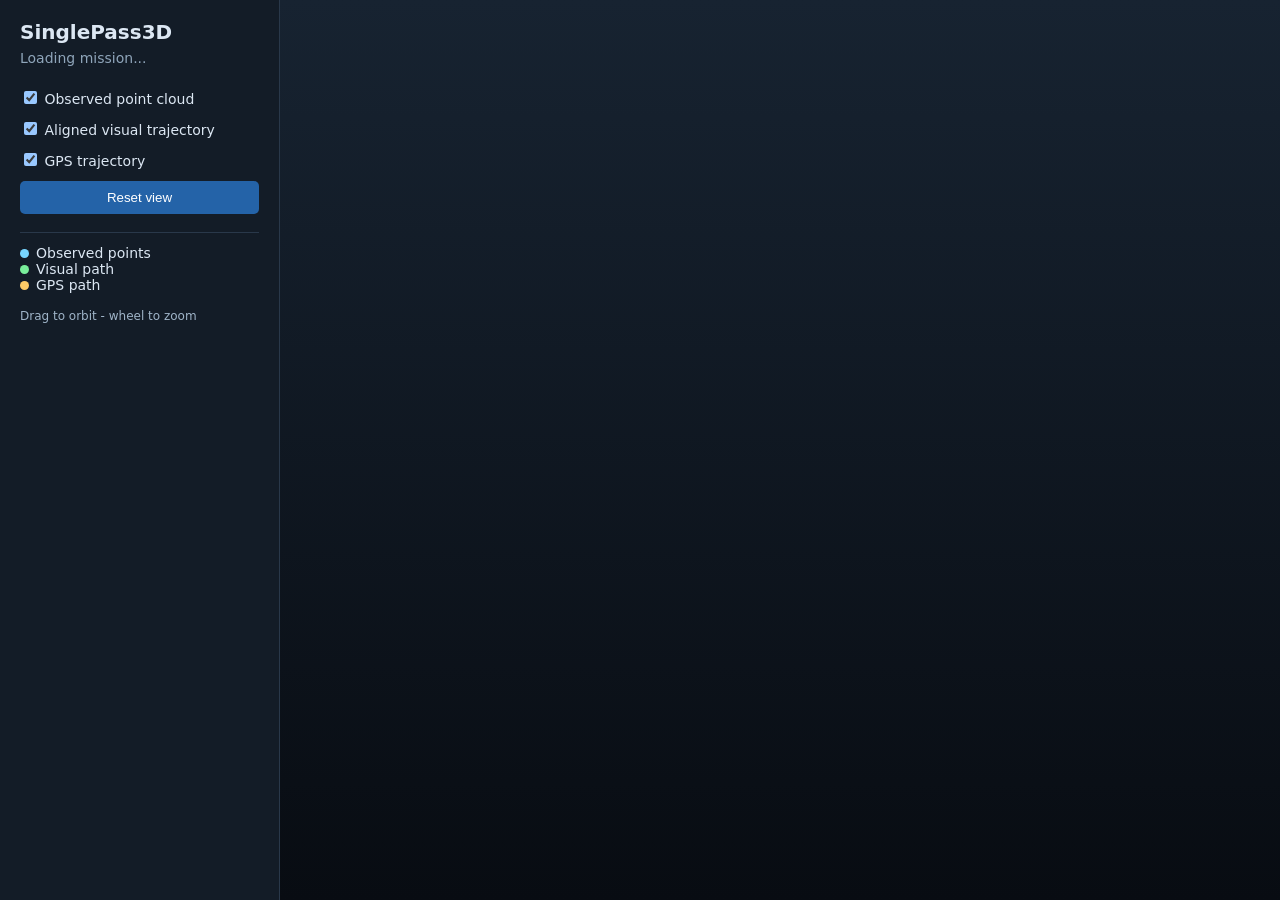
==== src/singlepass3d/viewer_assets/index.html @ a8552fb6 "feat: add local WebGL mission viewer" ====
﻿<!doctype html><html lang="en"><head><meta charset="utf-8"><meta name="viewport" content="width=device-width,initial-scale=1"><title>SinglePass3D Viewer</title>
<style>:root{color-scheme:dark;font:14px system-ui;background:#0c1118;color:#dce7f3}*{box-sizing:border-box}body{margin:0;display:grid;grid-template-columns:280px 1fr;height:100vh}aside{padding:20px;background:#131c27;border-right:1px solid #29384a;overflow:auto}h1{font-size:20px;margin:0 0 6px}.sub{color:#8fa5ba;margin-bottom:22px}label{display:block;margin:12px 0}button{width:100%;padding:9px;background:#2463a8;color:white;border:0;border-radius:5px;cursor:pointer}canvas{width:100%;height:100%;display:block;background:linear-gradient(#172331,#080c12)}#status{white-space:pre-wrap;color:#9fb4c8;margin-top:16px;font-size:12px}.legend{margin-top:18px;border-top:1px solid #29384a;padding-top:12px}.dot{display:inline-block;width:9px;height:9px;border-radius:50%;margin-right:7px}.observed{background:#77d5ff}.gps{background:#ffcc66}.visual{background:#79ee9b}</style></head>
<body><aside><h1>SinglePass3D</h1><div class="sub" id="mission">Loading mission...</div><label><input id="points" type="checkbox" checked> Observed point cloud</label><label><input id="visual" type="checkbox" checked> Aligned visual trajectory</label><label><input id="gps" type="checkbox" checked> GPS trajectory</label><button id="reset">Reset view</button><div class="legend"><div><span class="dot observed"></span>Observed points</div><div><span class="dot visual"></span>Visual path</div><div><span class="dot gps"></span>GPS path</div></div><div id="status">Drag to orbit - wheel to zoom</div></aside><canvas id="view"></canvas><script src="/viewer.js"></script></body></html>
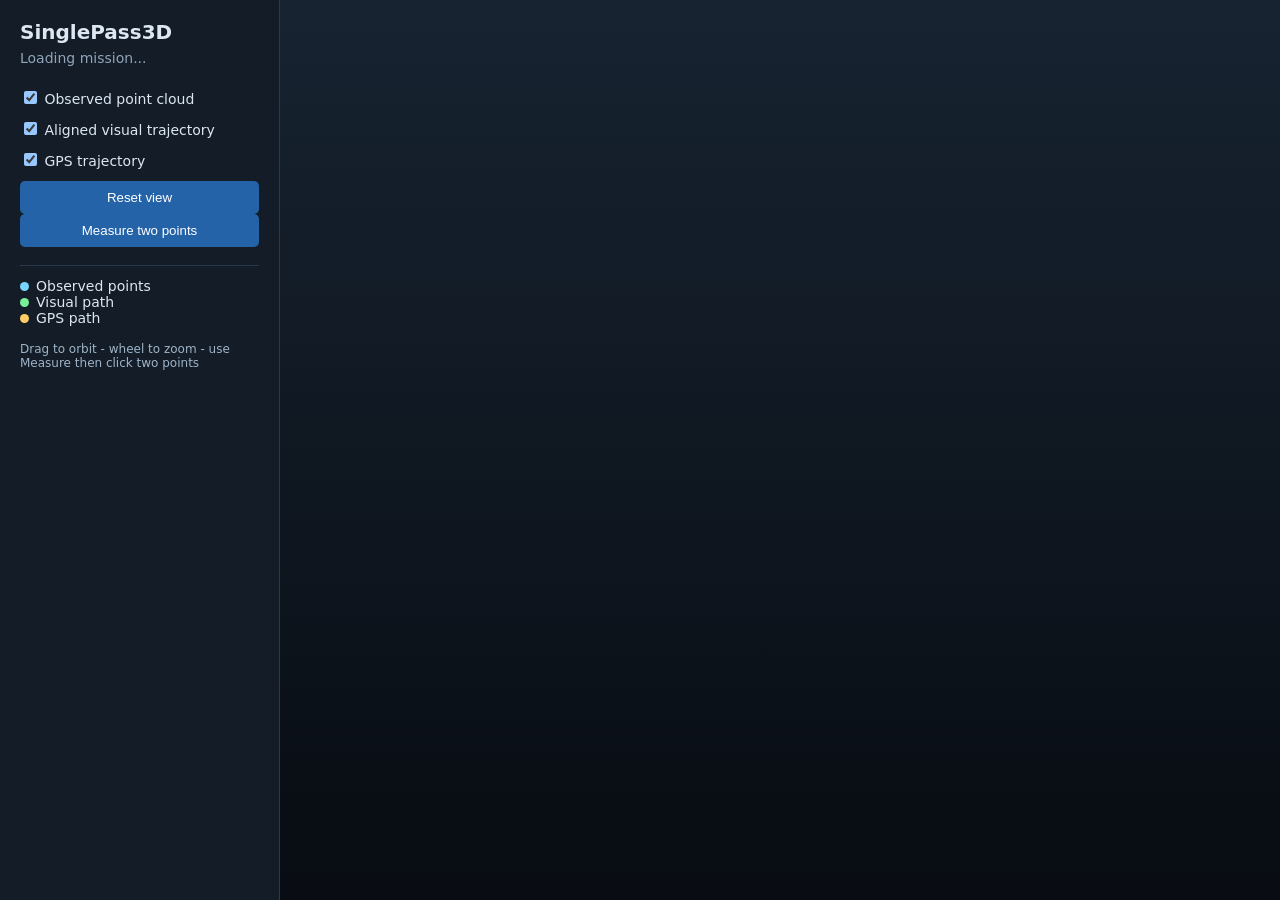
==== commit a6523c69: "release: complete SinglePass3D 1.0 pipeline" ====
--- a/src/singlepass3d/viewer_assets/index.html
+++ b/src/singlepass3d/viewer_assets/index.html
@@ -1,3 +1,3 @@
 ﻿<!doctype html><html lang="en"><head><meta charset="utf-8"><meta name="viewport" content="width=device-width,initial-scale=1"><title>SinglePass3D Viewer</title>
 <style>:root{color-scheme:dark;font:14px system-ui;background:#0c1118;color:#dce7f3}*{box-sizing:border-box}body{margin:0;display:grid;grid-template-columns:280px 1fr;height:100vh}aside{padding:20px;background:#131c27;border-right:1px solid #29384a;overflow:auto}h1{font-size:20px;margin:0 0 6px}.sub{color:#8fa5ba;margin-bottom:22px}label{display:block;margin:12px 0}button{width:100%;padding:9px;background:#2463a8;color:white;border:0;border-radius:5px;cursor:pointer}canvas{width:100%;height:100%;display:block;background:linear-gradient(#172331,#080c12)}#status{white-space:pre-wrap;color:#9fb4c8;margin-top:16px;font-size:12px}.legend{margin-top:18px;border-top:1px solid #29384a;padding-top:12px}.dot{display:inline-block;width:9px;height:9px;border-radius:50%;margin-right:7px}.observed{background:#77d5ff}.gps{background:#ffcc66}.visual{background:#79ee9b}</style></head>
-<body><aside><h1>SinglePass3D</h1><div class="sub" id="mission">Loading mission...</div><label><input id="points" type="checkbox" checked> Observed point cloud</label><label><input id="visual" type="checkbox" checked> Aligned visual trajectory</label><label><input id="gps" type="checkbox" checked> GPS trajectory</label><button id="reset">Reset view</button><div class="legend"><div><span class="dot observed"></span>Observed points</div><div><span class="dot visual"></span>Visual path</div><div><span class="dot gps"></span>GPS path</div></div><div id="status">Drag to orbit - wheel to zoom</div></aside><canvas id="view"></canvas><script src="/viewer.js"></script></body></html>
+<body><aside><h1>SinglePass3D</h1><div class="sub" id="mission">Loading mission...</div><label><input id="points" type="checkbox" checked> Observed point cloud</label><label><input id="visual" type="checkbox" checked> Aligned visual trajectory</label><label><input id="gps" type="checkbox" checked> GPS trajectory</label><button id="reset">Reset view</button><button id="measure">Measure two points</button><div class="legend"><div><span class="dot observed"></span>Observed points</div><div><span class="dot visual"></span>Visual path</div><div><span class="dot gps"></span>GPS path</div></div><div id="status">Drag to orbit - wheel to zoom - use Measure then click two points</div></aside><canvas id="view"></canvas><script src="/viewer.js"></script></body></html>
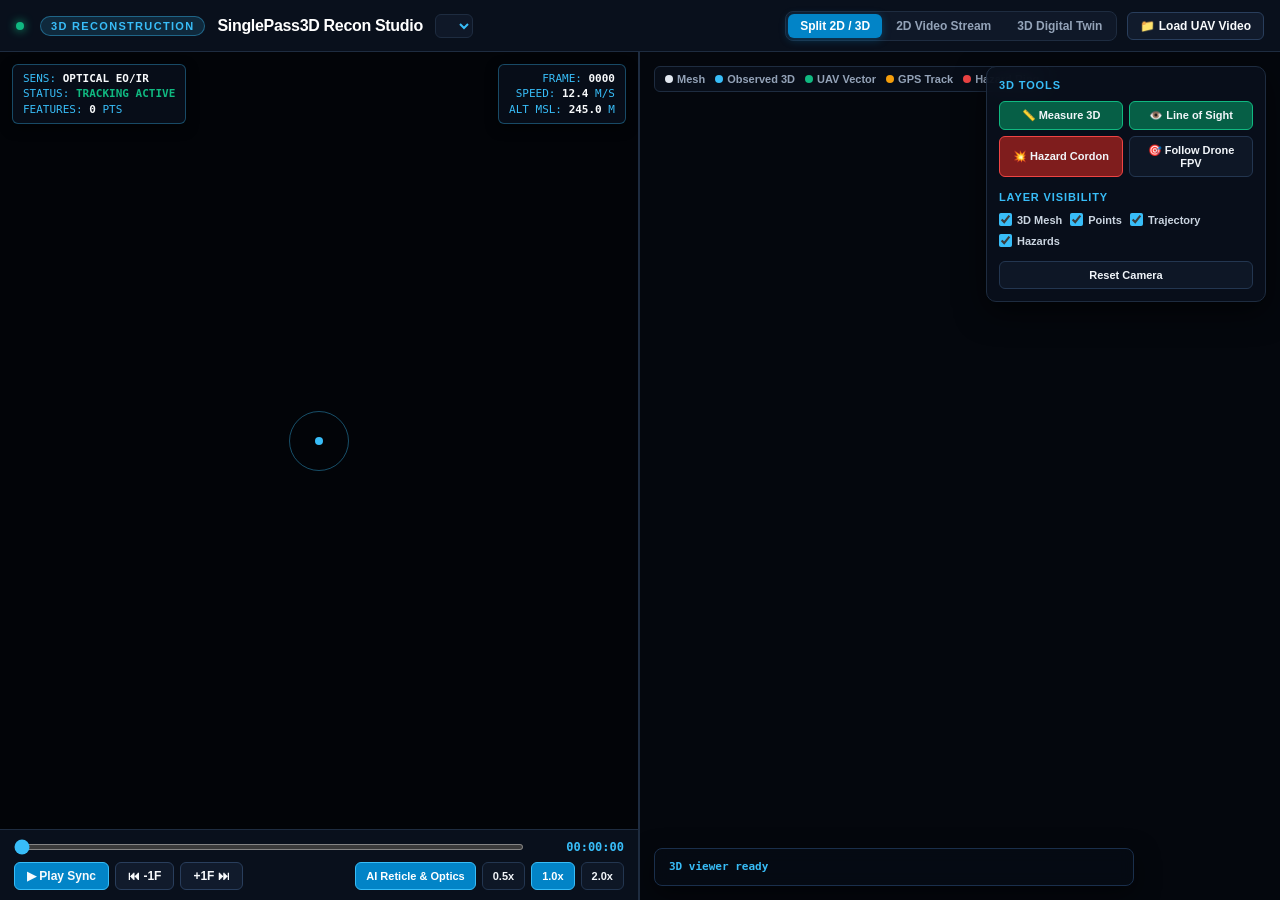
==== commit 948c5199: "feat: validate geometry and streamline reconstruction studio" ====
--- a/src/singlepass3d/viewer_assets/index.html
+++ b/src/singlepass3d/viewer_assets/index.html
@@ -1,3 +1,524 @@
-﻿<!doctype html><html lang="en"><head><meta charset="utf-8"><meta name="viewport" content="width=device-width,initial-scale=1"><title>SinglePass3D Viewer</title>
-<style>:root{color-scheme:dark;font:14px system-ui;background:#0c1118;color:#dce7f3}*{box-sizing:border-box}body{margin:0;display:grid;grid-template-columns:280px 1fr;height:100vh}aside{padding:20px;background:#131c27;border-right:1px solid #29384a;overflow:auto}h1{font-size:20px;margin:0 0 6px}.sub{color:#8fa5ba;margin-bottom:22px}label{display:block;margin:12px 0}button{width:100%;padding:9px;background:#2463a8;color:white;border:0;border-radius:5px;cursor:pointer}canvas{width:100%;height:100%;display:block;background:linear-gradient(#172331,#080c12)}#status{white-space:pre-wrap;color:#9fb4c8;margin-top:16px;font-size:12px}.legend{margin-top:18px;border-top:1px solid #29384a;padding-top:12px}.dot{display:inline-block;width:9px;height:9px;border-radius:50%;margin-right:7px}.observed{background:#77d5ff}.gps{background:#ffcc66}.visual{background:#79ee9b}</style></head>
-<body><aside><h1>SinglePass3D</h1><div class="sub" id="mission">Loading mission...</div><label><input id="points" type="checkbox" checked> Observed point cloud</label><label><input id="visual" type="checkbox" checked> Aligned visual trajectory</label><label><input id="gps" type="checkbox" checked> GPS trajectory</label><button id="reset">Reset view</button><button id="measure">Measure two points</button><div class="legend"><div><span class="dot observed"></span>Observed points</div><div><span class="dot visual"></span>Visual path</div><div><span class="dot gps"></span>GPS path</div></div><div id="status">Drag to orbit - wheel to zoom - use Measure then click two points</div></aside><canvas id="view"></canvas><script src="/viewer.js"></script></body></html>
+<!doctype html>
+<html lang="en">
+<head>
+  <meta charset="utf-8">
+  <meta name="viewport" content="width=device-width,initial-scale=1">
+  <title>SinglePass3D | Synchronized 2D Video & 3D Digital Twin Studio</title>
+  <style>
+    :root {
+      color-scheme: dark;
+      font-family: -apple-system, BlinkMacSystemFont, "Segoe UI", Roboto, "Helvetica Neue", Arial, sans-serif;
+      background: #060a12;
+      color: #f8fafc;
+      --accent-cyan: #38bdf8;
+      --accent-blue: #0284c7;
+      --accent-green: #10b981;
+      --accent-amber: #f59e0b;
+      --accent-red: #ef4444;
+      --bg-panel: #0b121e;
+      --border-panel: #1e2c40;
+    }
+    * { box-sizing: border-box; margin: 0; padding: 0; }
+    body {
+      display: flex;
+      flex-direction: column;
+      height: 100vh;
+      overflow: hidden;
+      background: #060a12;
+    }
+
+    /* Top Command Header */
+    header {
+      height: 52px;
+      background: #09101c;
+      border-bottom: 1px solid var(--border-panel);
+      display: flex;
+      align-items: center;
+      justify-content: space-between;
+      padding: 0 16px;
+      z-index: 10;
+    }
+    .header-left {
+      display: flex;
+      align-items: center;
+      gap: 12px;
+    }
+    .badge {
+      font-size: 11px;
+      font-weight: 800;
+      letter-spacing: 0.12em;
+      padding: 3px 10px;
+      border-radius: 99px;
+      background: rgba(56, 189, 248, 0.15);
+      color: var(--accent-cyan);
+      border: 1px solid rgba(56, 189, 248, 0.4);
+    }
+    .beacon {
+      display: inline-block;
+      width: 8px;
+      height: 8px;
+      border-radius: 50%;
+      background: #10b981;
+      box-shadow: 0 0 10px #10b981;
+      margin-right: 4px;
+      animation: pulse 1.8s infinite;
+    }
+    @keyframes pulse {
+      0%, 100% { opacity: 1; transform: scale(1); }
+      50% { opacity: 0.4; transform: scale(0.85); }
+    }
+    .brand-title {
+      font-size: 16px;
+      font-weight: 800;
+      letter-spacing: -0.02em;
+      color: #ffffff;
+    }
+    .mission-name {
+      color: #94a3b8;
+      font-size: 12px;
+      font-weight: 600;
+      background: #0f1828;
+      padding: 3px 8px;
+      border-radius: 6px;
+      border: 1px solid #1e2c40;
+    }
+    .header-right {
+      display: flex;
+      align-items: center;
+      gap: 10px;
+    }
+    .view-toggle-group {
+      display: flex;
+      background: #0f1828;
+      border: 1px solid #1e2c40;
+      border-radius: 8px;
+      padding: 2px;
+      gap: 2px;
+    }
+    .view-toggle-btn {
+      background: transparent;
+      border: none;
+      color: #94a3b8;
+      padding: 5px 12px;
+      font-size: 12px;
+      font-weight: 700;
+      border-radius: 6px;
+      cursor: pointer;
+      transition: all 0.15s;
+    }
+    .view-toggle-btn.active {
+      background: var(--accent-blue);
+      color: #ffffff;
+      box-shadow: 0 2px 8px rgba(2, 132, 199, 0.35);
+    }
+
+    /* Main Split View Area */
+    main {
+      flex: 1;
+      display: grid;
+      grid-template-columns: 1fr 1fr;
+      position: relative;
+      overflow: hidden;
+      background: #04070d;
+    }
+    main.view-video-only { grid-template-columns: 1fr 0; }
+    main.view-3d-only { grid-template-columns: 0 1fr; }
+
+    /* Left Viewport: 2D Video Stream */
+    .viewport-video {
+      position: relative;
+      display: flex;
+      flex-direction: column;
+      border-right: 2px solid var(--border-panel);
+      background: #03060c;
+      overflow: hidden;
+    }
+    .video-container {
+      position: relative;
+      flex: 1;
+      display: flex;
+      align-items: center;
+      justify-content: center;
+      background: #020408;
+      overflow: hidden;
+    }
+    #uav_video {
+      width: 100%;
+      height: 100%;
+      object-fit: contain;
+      display: block;
+    }
+    #ai_overlay_canvas {
+      position: absolute;
+      top: 0;
+      left: 0;
+      width: 100%;
+      height: 100%;
+      pointer-events: none;
+      z-index: 2;
+    }
+    .video-hud-overlay {
+      position: absolute;
+      top: 12px;
+      left: 12px;
+      right: 12px;
+      display: flex;
+      justify-content: space-between;
+      pointer-events: none;
+      z-index: 3;
+    }
+    .hud-box {
+      background: rgba(9, 16, 28, 0.85);
+      border: 1px solid rgba(56, 189, 248, 0.35);
+      backdrop-filter: blur(8px);
+      padding: 6px 10px;
+      border-radius: 6px;
+      font-size: 11px;
+      font-family: ui-monospace, SFMono-Regular, Consolas, monospace;
+      color: var(--accent-cyan);
+      line-height: 1.4;
+      box-shadow: 0 4px 12px rgba(0, 0, 0, 0.5);
+    }
+    .hud-box span { color: #f8fafc; font-weight: 700; }
+
+    /* Center Reticle in Video HUD */
+    .view-reticle {
+      position: absolute;
+      top: 50%;
+      left: 50%;
+      transform: translate(-50%, -50%);
+      width: 60px;
+      height: 60px;
+      border: 1px solid rgba(56, 189, 248, 0.4);
+      border-radius: 50%;
+      pointer-events: none;
+      z-index: 2;
+      display: flex;
+      align-items: center;
+      justify-content: center;
+    }
+    .view-reticle::before {
+      content: "";
+      width: 8px;
+      height: 8px;
+      border-radius: 50%;
+      background: var(--accent-cyan);
+    }
+
+    .video-controls {
+      background: #09101c;
+      border-top: 1px solid var(--border-panel);
+      padding: 10px 14px;
+      display: flex;
+      flex-direction: column;
+      gap: 8px;
+    }
+    .video-scrub-row {
+      display: flex;
+      align-items: center;
+      gap: 10px;
+    }
+    #timeline_scrub {
+      flex: 1;
+      accent-color: var(--accent-cyan);
+      cursor: pointer;
+      height: 6px;
+      border-radius: 3px;
+      background: #1e2c40;
+    }
+    .timecode {
+      font-family: ui-monospace, SFMono-Regular, Consolas, monospace;
+      font-size: 12px;
+      font-weight: 700;
+      color: #38bdf8;
+      min-width: 90px;
+      text-align: right;
+    }
+    .video-btn-row {
+      display: flex;
+      align-items: center;
+      justify-content: space-between;
+    }
+    .btn-action-group {
+      display: flex;
+      gap: 6px;
+    }
+    .btn-ctrl {
+      background: #111b2c;
+      border: 1px solid #293e5c;
+      color: #f8fafc;
+      padding: 6px 12px;
+      border-radius: 6px;
+      font-size: 12px;
+      font-weight: 700;
+      cursor: pointer;
+      display: flex;
+      align-items: center;
+      gap: 4px;
+      transition: all 0.15s;
+    }
+    .btn-ctrl:hover {
+      background: #1a2d48;
+      border-color: var(--accent-cyan);
+    }
+    .btn-ctrl.btn-play {
+      background: var(--accent-blue);
+      border-color: var(--accent-cyan);
+    }
+    .btn-ctrl.btn-play:hover {
+      background: #0369a1;
+    }
+
+    /* Right Viewport: 3D Model & Twin */
+    .viewport-3d {
+      position: relative;
+      display: flex;
+      flex-direction: column;
+      background: #04070d;
+      overflow: hidden;
+    }
+    #view_3d {
+      flex: 1;
+      width: 100%;
+      height: 100%;
+      display: block;
+      cursor: crosshair;
+    }
+    .tools-floating-panel {
+      position: absolute;
+      top: 14px;
+      right: 14px;
+      width: 280px;
+      background: rgba(9, 16, 28, 0.9);
+      border: 1px solid var(--border-panel);
+      backdrop-filter: blur(10px);
+      border-radius: 10px;
+      padding: 12px;
+      display: flex;
+      flex-direction: column;
+      gap: 10px;
+      z-index: 5;
+      box-shadow: 0 10px 30px rgba(0, 0, 0, 0.6);
+    }
+    .panel-title {
+      font-size: 11px;
+      font-weight: 800;
+      text-transform: uppercase;
+      letter-spacing: 0.08em;
+      color: var(--accent-cyan);
+    }
+    .tool-btn-grid {
+      display: grid;
+      grid-template-columns: 1fr 1fr;
+      gap: 6px;
+    }
+    .tool-btn {
+      background: #0e1726;
+      border: 1px solid #233650;
+      color: #f1f5f9;
+      padding: 7px 10px;
+      border-radius: 6px;
+      font-size: 11px;
+      font-weight: 700;
+      cursor: pointer;
+      text-align: center;
+      transition: all 0.15s;
+    }
+    .tool-btn:hover {
+      background: #17263c;
+      border-color: var(--accent-cyan);
+    }
+    .tool-btn.btn-active {
+      background: var(--accent-blue);
+      border-color: var(--accent-cyan);
+      color: #ffffff;
+    }
+    .tool-btn.btn-danger {
+      background: #7f1d1d;
+      border-color: #ef4444;
+    }
+    .tool-btn.btn-danger:hover {
+      background: #991b1b;
+    }
+    .tool-btn.btn-success {
+      background: #065f46;
+      border-color: #10b981;
+    }
+    .tool-btn.btn-success:hover {
+      background: #047857;
+    }
+
+    .layer-toggles {
+      display: flex;
+      flex-wrap: wrap;
+      gap: 8px;
+      font-size: 11px;
+      font-weight: 600;
+      color: #cbd5e1;
+    }
+    .layer-toggle-label {
+      display: flex;
+      align-items: center;
+      gap: 5px;
+      cursor: pointer;
+    }
+    .layer-toggle-label input {
+      accent-color: var(--accent-cyan);
+    }
+
+    #status_3d {
+      position: absolute;
+      bottom: 14px;
+      left: 14px;
+      right: 14px;
+      max-width: 480px;
+      background: rgba(6, 11, 20, 0.92);
+      border: 1px solid #1a2f4c;
+      backdrop-filter: blur(8px);
+      padding: 10px 14px;
+      border-radius: 8px;
+      color: #38bdf8;
+      font-family: ui-monospace, SFMono-Regular, Consolas, monospace;
+      font-size: 11px;
+      line-height: 1.45;
+      font-weight: 600;
+      white-space: pre-wrap;
+      z-index: 5;
+      box-shadow: 0 8px 24px rgba(0, 0, 0, 0.5);
+    }
+
+    /* Legend HUD */
+    .legend-hud {
+      position: absolute;
+      top: 14px;
+      left: 14px;
+      background: rgba(9, 16, 28, 0.85);
+      border: 1px solid var(--border-panel);
+      padding: 6px 10px;
+      border-radius: 6px;
+      display: flex;
+      gap: 10px;
+      font-size: 11px;
+      font-weight: 700;
+      color: #94a3b8;
+      z-index: 5;
+    }
+    .dot {
+      display: inline-block;
+      width: 8px;
+      height: 8px;
+      border-radius: 50%;
+      margin-right: 4px;
+    }
+    .dot.mesh { background: #e2e8f0; }
+    .dot.pts { background: #38bdf8; }
+    .dot.uav { background: #10b981; }
+    .dot.gps { background: #f59e0b; }
+    .dot.hazard { background: #ef4444; }
+  </style>
+</head>
+<body>
+  <!-- Header -->
+  <header>
+    <div class="header-left">
+      <span class="beacon"></span>
+      <span class="badge">3D RECONSTRUCTION</span>
+      <div class="brand-title">SinglePass3D Recon Studio</div>
+      <select id="mission_select" class="mission-name" style="cursor:pointer; background:#0f1828; color:#38bdf8; border:1px solid #1e2c40; padding:3px 8px; border-radius:6px; font-weight:700; outline:none; max-width:240px;"></select>
+      <div class="mission-name" id="mission_title" style="display:none;">Loading…</div>
+    </div>
+    <div class="header-right">
+      <div class="view-toggle-group">
+        <button id="btn_view_split" class="view-toggle-btn active">Split 2D / 3D</button>
+        <button id="btn_view_video" class="view-toggle-btn">2D Video Stream</button>
+        <button id="btn_view_3d" class="view-toggle-btn">3D Digital Twin</button>
+      </div>
+      <label class="btn-ctrl" style="cursor:pointer;">
+        📁 Load UAV Video
+        <input type="file" id="local_video_input" accept="video/mp4,video/quicktime" style="display:none;">
+      </label>
+    </div>
+  </header>
+
+  <!-- Main Dual Viewport -->
+  <main id="main_layout">
+    <!-- Left: 2D Video Feed -->
+    <div class="viewport-video" id="panel_video">
+      <div class="video-container">
+        <video id="uav_video" playsinline preload="auto" loop muted></video>
+        <canvas id="ai_overlay_canvas"></canvas>
+        <div class="view-reticle"></div>
+
+        <div class="video-hud-overlay">
+          <div class="hud-box">
+            <div>SENS: <span>OPTICAL EO/IR</span></div>
+            <div>STATUS: <span id="hud_ai_status" style="color:#10b981;">TRACKING ACTIVE</span></div>
+            <div>FEATURES: <span id="hud_features">0</span> PTS</div>
+          </div>
+          <div class="hud-box" style="text-align:right;">
+            <div>FRAME: <span id="hud_frame_idx">0000</span></div>
+            <div>SPEED: <span id="hud_speed">12.4</span> M/S</div>
+            <div>ALT MSL: <span id="hud_alt">245.0</span> M</div>
+          </div>
+        </div>
+      </div>
+
+      <!-- Video Controls & Sync -->
+      <div class="video-controls">
+        <div class="video-scrub-row">
+          <input type="range" id="timeline_scrub" min="0" max="100" step="0.05" value="0">
+          <div class="timecode" id="timecode_disp">00:00:00</div>
+        </div>
+        <div class="video-btn-row">
+          <div class="btn-action-group">
+            <button id="btn_play_pause" class="btn-ctrl btn-play">▶ Play Sync</button>
+            <button id="btn_step_back" class="btn-ctrl">⏮ -1F</button>
+            <button id="btn_step_fwd" class="btn-ctrl">+1F ⏭</button>
+          </div>
+          <div class="btn-action-group">
+            <button id="btn_ai_mask_toggle" class="tool-btn btn-active">AI Reticle & Optics</button>
+            <button id="btn_speed_05" class="tool-btn">0.5x</button>
+            <button id="btn_speed_10" class="tool-btn btn-active">1.0x</button>
+            <button id="btn_speed_20" class="tool-btn">2.0x</button>
+          </div>
+        </div>
+      </div>
+    </div>
+
+    <!-- Right: 3D Digital Twin -->
+    <div class="viewport-3d" id="panel_3d">
+      <div class="legend-hud">
+        <div><span class="dot mesh"></span>Mesh</div>
+        <div><span class="dot pts"></span>Observed 3D</div>
+        <div><span class="dot uav"></span>UAV Vector</div>
+        <div><span class="dot gps"></span>GPS Track</div>
+        <div><span class="dot hazard"></span>Hazard Ring</div>
+      </div>
+
+      <div class="tools-floating-panel">
+        <div class="panel-title">3D Tools</div>
+        <div class="tool-btn-grid">
+          <button id="btn_measure_3d" class="tool-btn btn-success">📏 Measure 3D</button>
+          <button id="btn_los_3d" class="tool-btn btn-success">👁️ Line of Sight</button>
+          <button id="btn_hazard_3d" class="tool-btn btn-danger">💥 Hazard Cordon</button>
+          <button id="btn_camera_fpv" class="tool-btn">🎯 Follow Drone FPV</button>
+        </div>
+
+        <div class="panel-title" style="margin-top:4px;">Layer Visibility</div>
+        <div class="layer-toggles">
+          <label class="layer-toggle-label"><input id="chk_mesh" type="checkbox" checked> 3D Mesh</label>
+          <label class="layer-toggle-label"><input id="chk_points" type="checkbox" checked> Points</label>
+          <label class="layer-toggle-label"><input id="chk_uav_path" type="checkbox" checked> Trajectory</label>
+          <label class="layer-toggle-label"><input id="chk_hazard" type="checkbox" checked> Hazards</label>
+        </div>
+        <button id="btn_reset_view" class="tool-btn" style="width:100%;margin-top:4px;">Reset Camera</button>
+      </div>
+
+      <canvas id="view_3d"></canvas>
+      <div id="status_3d">3D viewer ready</div>
+    </div>
+  </main>
+
+  <script src="/viewer.js"></script>
+</body>
+</html>
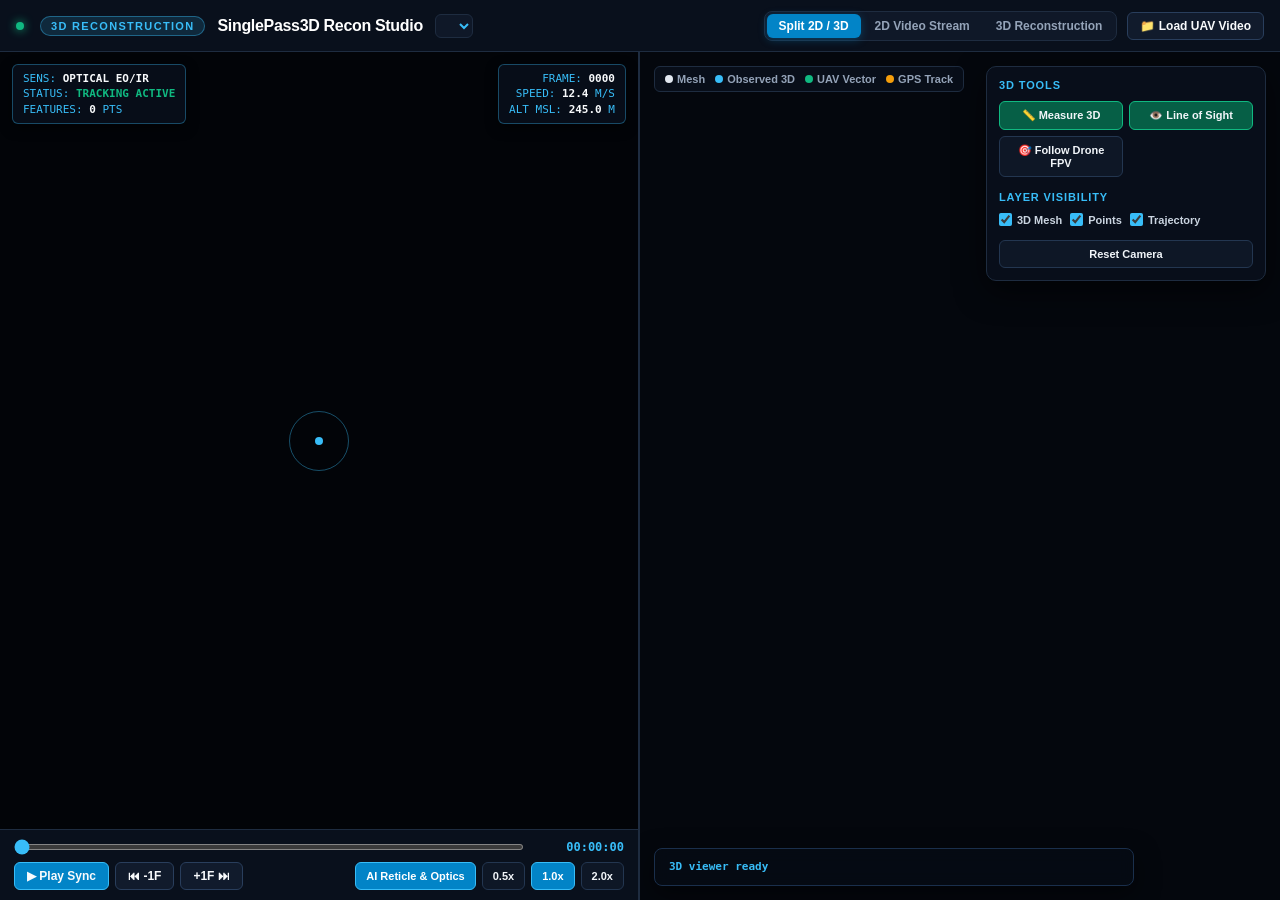
==== commit 9ae52a36: "fix: never present sparse points as a dense mesh" ====
--- a/src/singlepass3d/viewer_assets/index.html
+++ b/src/singlepass3d/viewer_assets/index.html
@@ -3,7 +3,7 @@
 <head>
   <meta charset="utf-8">
   <meta name="viewport" content="width=device-width,initial-scale=1">
-  <title>SinglePass3D | Synchronized 2D Video & 3D Digital Twin Studio</title>
+  <title>SinglePass3D | Synchronized 2D Video & 3D Reconstruction Studio</title>
   <style>
     :root {
       color-scheme: dark;
@@ -431,7 +431,7 @@
       <div class="view-toggle-group">
         <button id="btn_view_split" class="view-toggle-btn active">Split 2D / 3D</button>
         <button id="btn_view_video" class="view-toggle-btn">2D Video Stream</button>
-        <button id="btn_view_3d" class="view-toggle-btn">3D Digital Twin</button>
+        <button id="btn_view_3d" class="view-toggle-btn">3D Reconstruction</button>
       </div>
       <label class="btn-ctrl" style="cursor:pointer;">
         📁 Load UAV Video
@@ -485,14 +485,13 @@
       </div>
     </div>
 
-    <!-- Right: 3D Digital Twin -->
+    <!-- Right: 3D Reconstruction -->
     <div class="viewport-3d" id="panel_3d">
       <div class="legend-hud">
         <div><span class="dot mesh"></span>Mesh</div>
         <div><span class="dot pts"></span>Observed 3D</div>
         <div><span class="dot uav"></span>UAV Vector</div>
         <div><span class="dot gps"></span>GPS Track</div>
-        <div><span class="dot hazard"></span>Hazard Ring</div>
       </div>
 
       <div class="tools-floating-panel">
@@ -500,7 +499,6 @@
         <div class="tool-btn-grid">
           <button id="btn_measure_3d" class="tool-btn btn-success">📏 Measure 3D</button>
           <button id="btn_los_3d" class="tool-btn btn-success">👁️ Line of Sight</button>
-          <button id="btn_hazard_3d" class="tool-btn btn-danger">💥 Hazard Cordon</button>
           <button id="btn_camera_fpv" class="tool-btn">🎯 Follow Drone FPV</button>
         </div>
 
@@ -509,7 +507,6 @@
           <label class="layer-toggle-label"><input id="chk_mesh" type="checkbox" checked> 3D Mesh</label>
           <label class="layer-toggle-label"><input id="chk_points" type="checkbox" checked> Points</label>
           <label class="layer-toggle-label"><input id="chk_uav_path" type="checkbox" checked> Trajectory</label>
-          <label class="layer-toggle-label"><input id="chk_hazard" type="checkbox" checked> Hazards</label>
         </div>
         <button id="btn_reset_view" class="tool-btn" style="width:100%;margin-top:4px;">Reset Camera</button>
       </div>
